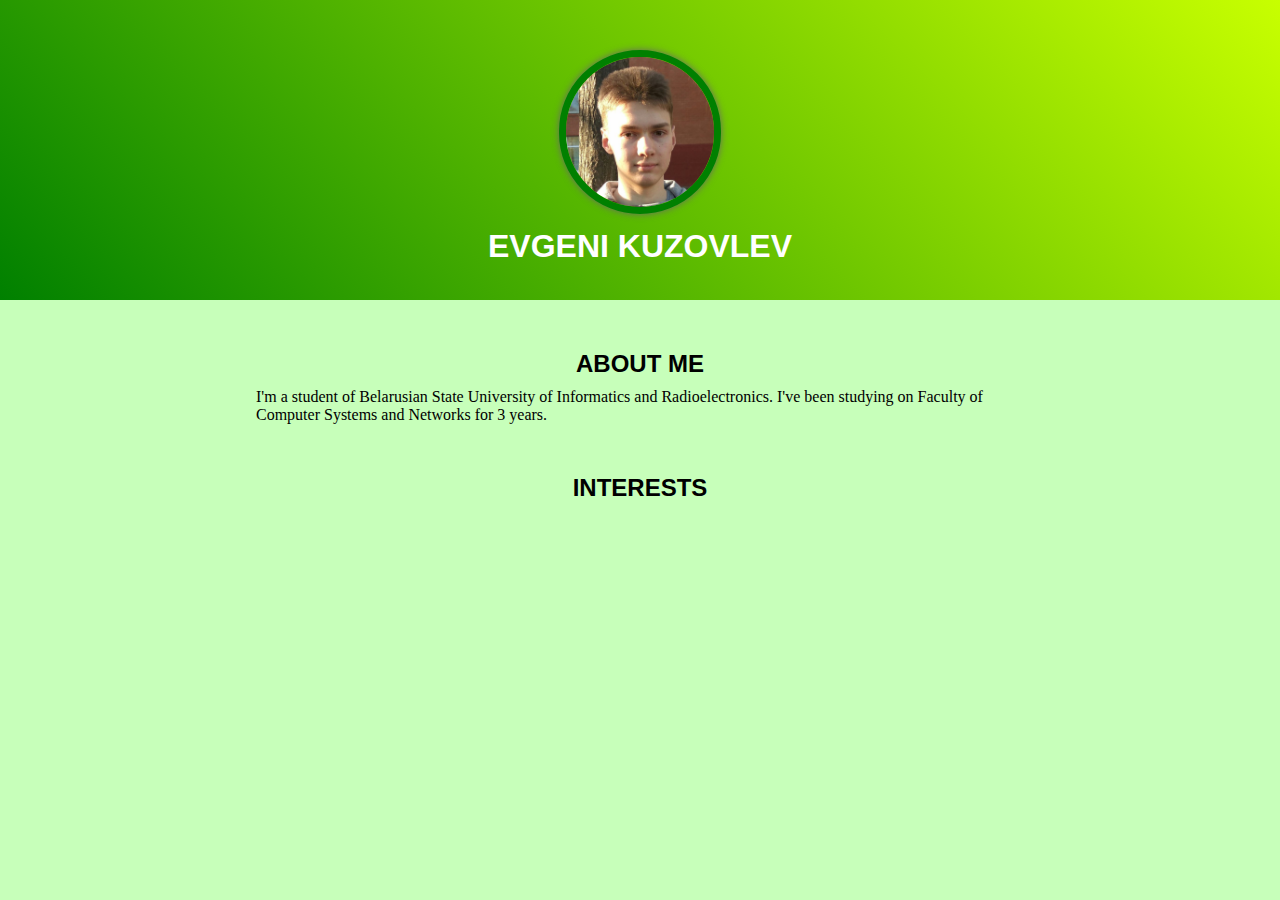
==== index.html @ 01d480bf "Rename portfolio.html to index.html" ====
<!doctype html>
<html>
<head>
<meta charset="utf-8">
<title>Portfolio of Evgeni Kuzovlev</title>
<link href="css/style.css" rel="stylesheet" type="text/css">
</head>

<body>
<header>
	<img class="avatar" src="images/IbEW1diN8vc.jpg">
	<h1>EVGENI KUZOVLEV</h1>
</header>
<main>
    <div class="about">
    	<h2>ABOUT ME</h2>
    	<p>I'm a student of Belarusian State University of Informatics and Radioelectronics. I've been studying on Faculty of Computer Systems and Networks for 3 years. </p>	
    </div>
    <div class="interests">
    	<h2>INTERESTS</h2>
    	<p></p>	
    </div>
</main>
</body>
</html>
---- css/style.css ----
@charset "utf-8";
*{
	margin: 0px;
	padding: 0px;
	/*font-size:0px;*/	
	background-color:#C7FFBA;
}

header{
	background: linear-gradient(45deg, green, #C8FF00);
	height: 300px;	
	text-align: center;
}

.avatar{
	margin-top: 50px;
	height: 150px;	
	border-radius: 100px; 
    border: 7px solid green; 
    box-shadow: 0 0 7px #666; 
}

h1{
	padding-top: 10px;	
	background: none;
	color: white;
	font-family: "Arial";
}

main{
	margin-top: 30px;
	margin-left: 20%;
	margin-right: 20%;
}

div{
	margin-top: 50px;
}

h2{
	text-align:	center;
	margin: 10px;
	font-family: "Arial";
}
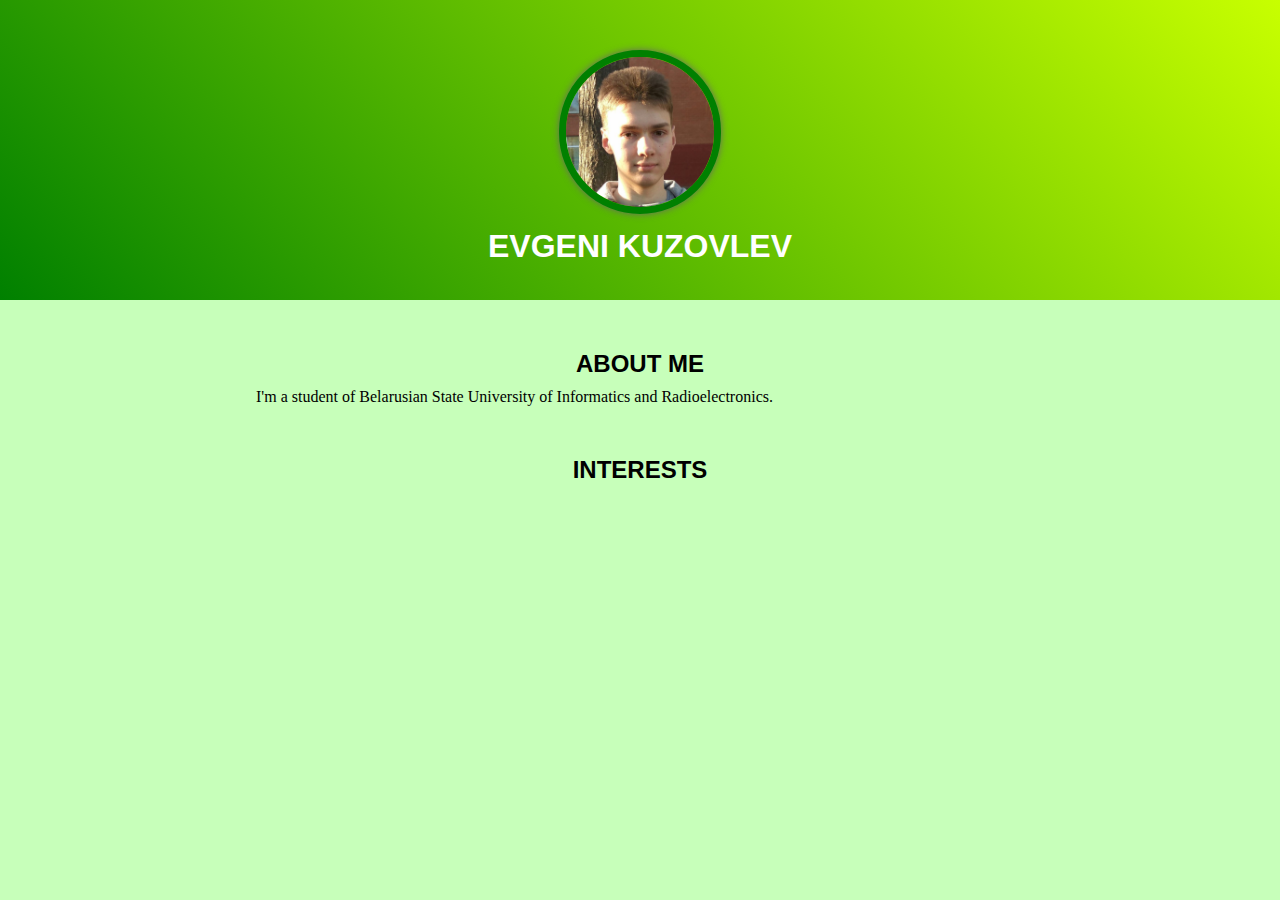
==== commit cf0a1352: "Update index.html" ====
--- a/index.html
+++ b/index.html
@@ -14,7 +14,7 @@
 <main>
     <div class="about">
     	<h2>ABOUT ME</h2>
-    	<p>I'm a student of Belarusian State University of Informatics and Radioelectronics. I've been studying on Faculty of Computer Systems and Networks for 3 years. </p>	
+    	<p>I'm a student of Belarusian State University of Informatics and Radioelectronics.</p>	
     </div>
     <div class="interests">
     	<h2>INTERESTS</h2>
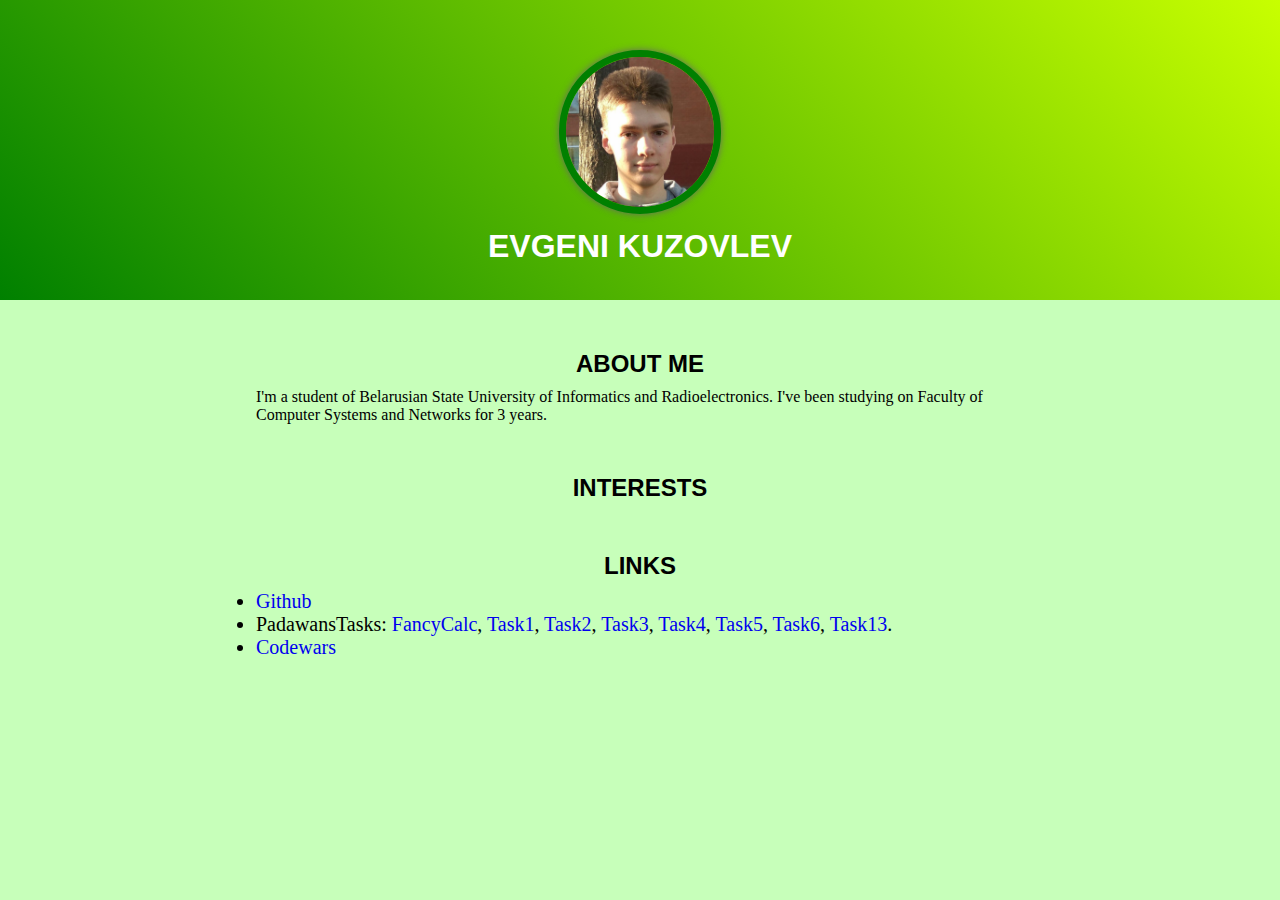
==== commit 3f16ac85: "add links" ====
--- a/index.html
+++ b/index.html
@@ -14,12 +14,29 @@
 <main>
     <div class="about">
     	<h2>ABOUT ME</h2>
-    	<p>I'm a student of Belarusian State University of Informatics and Radioelectronics.</p>	
+    	<p>I'm a student of Belarusian State University of Informatics and Radioelectronics. I've been studying on Faculty of Computer Systems and Networks for 3 years. </p>	
     </div>
     <div class="interests">
     	<h2>INTERESTS</h2>
     	<p></p>	
     </div>
+    <div class="links">
+    	<h2>LINKS</h2>
+    	<ul>
+        	<li><a href="https://github.com/JenyaKuzya">Github</a></li>
+            <li>PadawansTasks: 
+            <a href="https://github.com/JenyaKuzya/FancyCalc">FancyCalc</a>, 
+            <a href="https://github.com/JenyaKuzya/PadawansTask1">Task1</a>, 
+            <a href="https://github.com/JenyaKuzya/PadawansTask2">Task2</a>, 
+            <a href="https://github.com/JenyaKuzya/PadawansTask3">Task3</a>, 
+            <a href="https://github.com/JenyaKuzya/PadawansTask4">Task4</a>, 
+            <a href="https://github.com/JenyaKuzya/PadawansTask5">Task5</a>, 
+            <a href="https://github.com/JenyaKuzya/PadawansTask6">Task6</a>, 
+            <a href="https://github.com/JenyaKuzya/PadawansTask13">Task13</a>. 
+            </li>
+            <li><a href="https://www.codewars.com/users/Windmund">Codewars</a></li>
+        </ul>	
+    </div>
 </main>
 </body>
 </html>
--- a/css/style.css
+++ b/css/style.css
@@ -41,4 +41,16 @@
 	text-align:	center;
 	margin: 10px;
 	font-family: "Arial";
+}
+
+li{
+	font-size: 20px;
+}
+
+a{
+	text-decoration: none;		
+}
+
+a: hover{
+	text-decoration: underline;
 }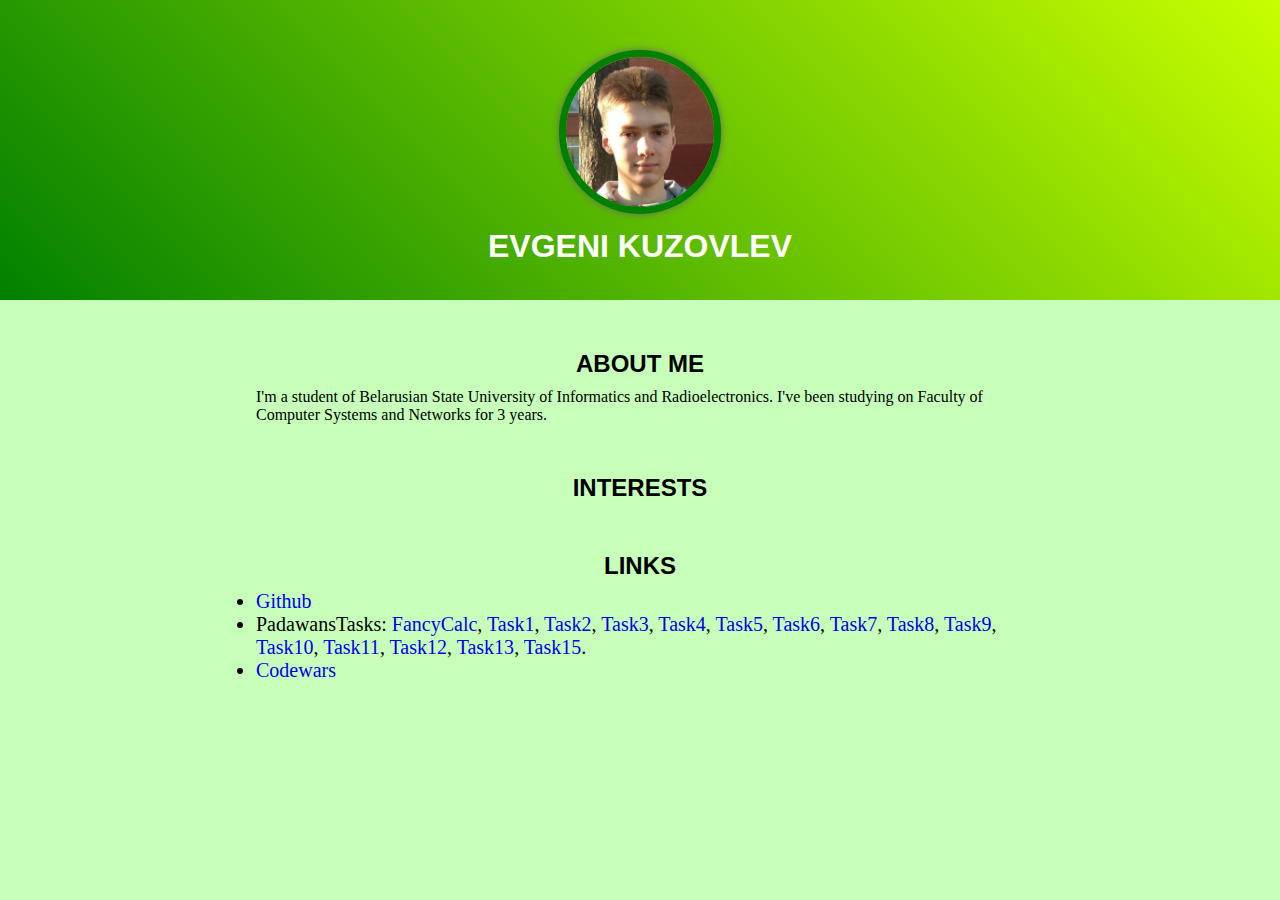
==== commit 51bd6d39: "more tasks" ====
--- a/index.html
+++ b/index.html
@@ -14,7 +14,7 @@
 <main>
     <div class="about">
     	<h2>ABOUT ME</h2>
-    	<p>I'm a student of Belarusian State University of Informatics and Radioelectronics. I've been studying on Faculty of Computer Systems and Networks for 3 years. </p>	
+    	<p>I'm a student of Belarusian State University of Informatics and Radioelectronics. I've been studying on Faculty of Computer Systems and Networks for 3 years.</p>	
     </div>
     <div class="interests">
     	<h2>INTERESTS</h2>
@@ -23,18 +23,25 @@
     <div class="links">
     	<h2>LINKS</h2>
     	<ul>
-        	<li><a href="https://github.com/JenyaKuzya">Github</a></li>
+        	<li><a href="https://github.com/JenyaKuzya" target="_blank">Github</a></li>
             <li>PadawansTasks: 
-            <a href="https://github.com/JenyaKuzya/FancyCalc">FancyCalc</a>, 
-            <a href="https://github.com/JenyaKuzya/PadawansTask1">Task1</a>, 
-            <a href="https://github.com/JenyaKuzya/PadawansTask2">Task2</a>, 
-            <a href="https://github.com/JenyaKuzya/PadawansTask3">Task3</a>, 
-            <a href="https://github.com/JenyaKuzya/PadawansTask4">Task4</a>, 
-            <a href="https://github.com/JenyaKuzya/PadawansTask5">Task5</a>, 
-            <a href="https://github.com/JenyaKuzya/PadawansTask6">Task6</a>, 
-            <a href="https://github.com/JenyaKuzya/PadawansTask13">Task13</a>. 
+            <a href="https://github.com/JenyaKuzya/FancyCalc" target="_blank">FancyCalc</a>, 
+            <a href="https://github.com/JenyaKuzya/PadawansTask1" target="_blank">Task1</a>, 
+            <a href="https://github.com/JenyaKuzya/PadawansTask2" target="_blank">Task2</a>, 
+            <a href="https://github.com/JenyaKuzya/PadawansTask3" target="_blank">Task3</a>, 
+            <a href="https://github.com/JenyaKuzya/PadawansTask4" target="_blank">Task4</a>, 
+            <a href="https://github.com/JenyaKuzya/PadawansTask5" target="_blank">Task5</a>, 
+            <a href="https://github.com/JenyaKuzya/PadawansTask6" target="_blank">Task6</a>, 
+            <a href="https://github.com/JenyaKuzya/PadawansTask7" target="_blank">Task7</a>, 
+            <a href="https://github.com/JenyaKuzya/PadawansTask8" target="_blank">Task8</a>, 
+            <a href="https://github.com/JenyaKuzya/PadawansTask9" target="_blank">Task9</a>, 
+            <a href="https://github.com/JenyaKuzya/PadawansTask10" target="_blank">Task10</a>, 
+            <a href="https://github.com/JenyaKuzya/PadawansTask11" target="_blank">Task11</a>, 
+            <a href="https://github.com/JenyaKuzya/PadawansTask12" target="_blank">Task12</a>,
+            <a href="https://github.com/JenyaKuzya/PadawansTask13" target="_blank">Task13</a>,
+            <a href="https://github.com/JenyaKuzya/PadawansTask15" target="_blank">Task15</a>.
             </li>
-            <li><a href="https://www.codewars.com/users/Windmund">Codewars</a></li>
+            <li><a href="https://www.codewars.com/users/Windmund" target="_blank">Codewars</a></li>
         </ul>	
     </div>
 </main>
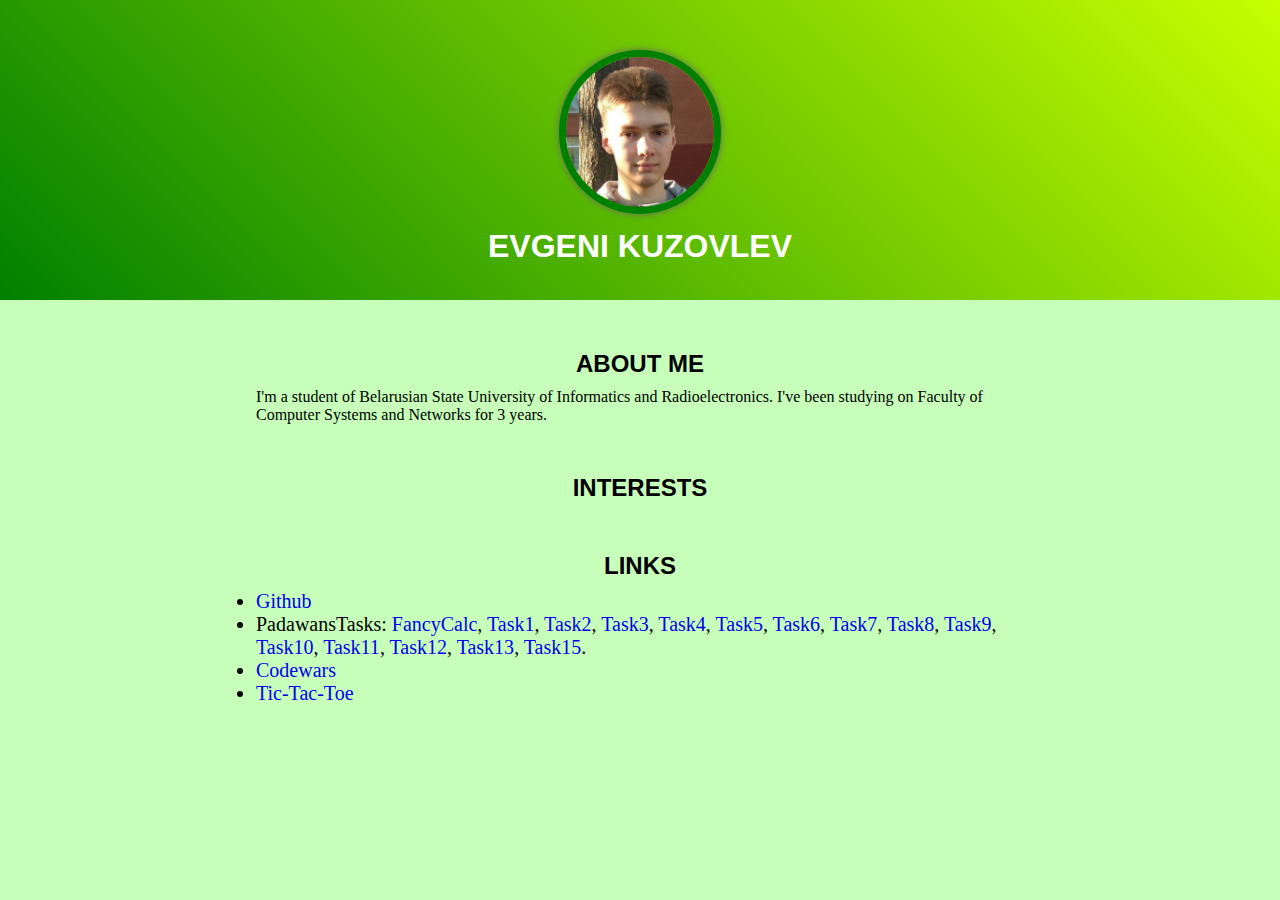
==== commit 9d08ce2f: "tictactoe" ====
--- a/index.html
+++ b/index.html
@@ -42,6 +42,7 @@
             <a href="https://github.com/JenyaKuzya/PadawansTask15" target="_blank">Task15</a>.
             </li>
             <li><a href="https://www.codewars.com/users/Windmund" target="_blank">Codewars</a></li>
+            <li><a href="https://github.com/JenyaKuzya/CrossAndZeroGame" target="_blank">Tic-Tac-Toe</a></li>
         </ul>	
     </div>
 </main>
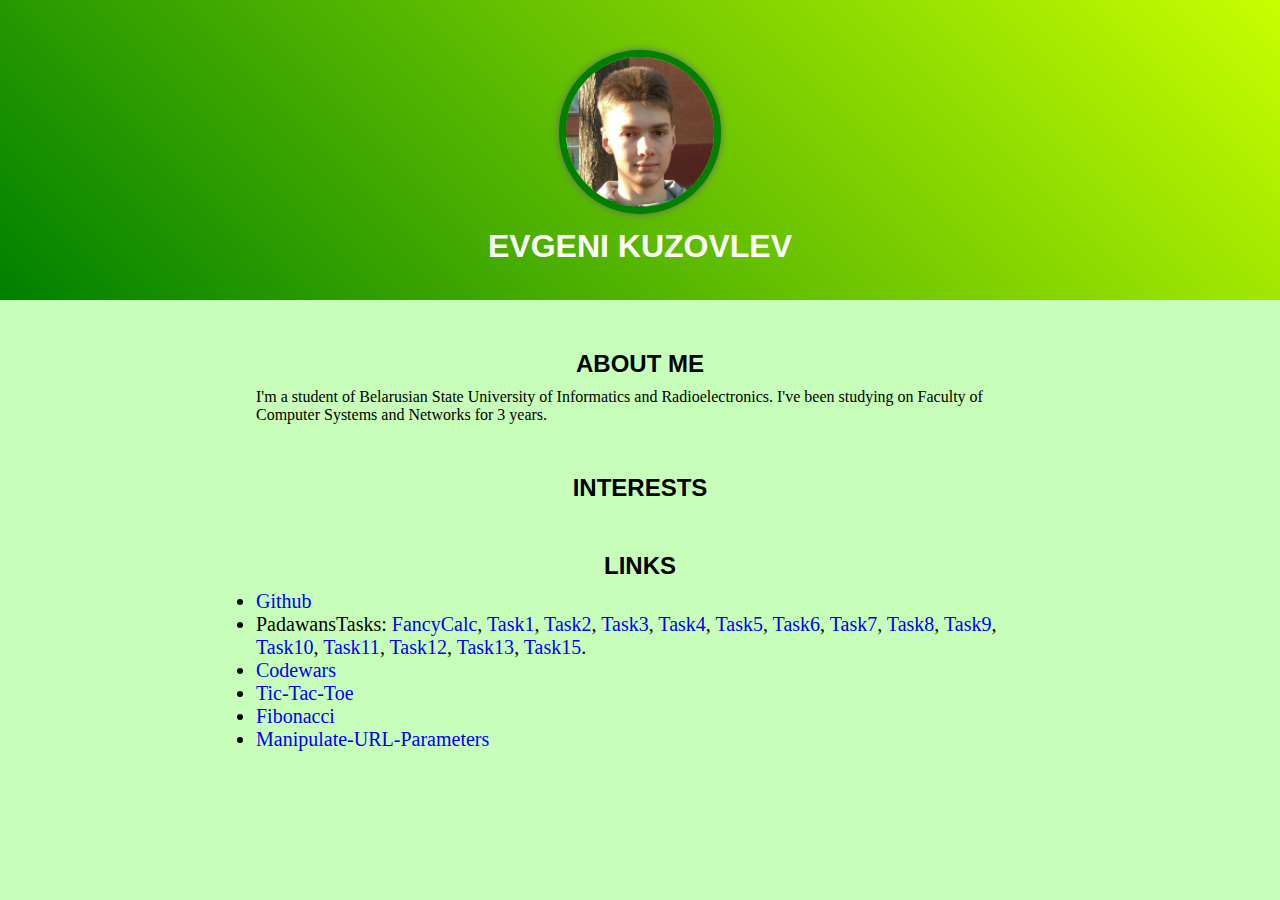
==== commit c15a29da: "Fibonacci" ====
--- a/index.html
+++ b/index.html
@@ -43,6 +43,8 @@
             </li>
             <li><a href="https://www.codewars.com/users/Windmund" target="_blank">Codewars</a></li>
             <li><a href="https://github.com/JenyaKuzya/CrossAndZeroGame" target="_blank">Tic-Tac-Toe</a></li>
+			<li><a href="https://github.com/JenyaKuzya/Fibonacci" target="_blank">Fibonacci</a></li>
+			<li><a href="https://github.com/JenyaKuzya/Manipulate-URL-Parameters" target="_blank">Manipulate-URL-Parameters</a></li>
         </ul>	
     </div>
 </main>
